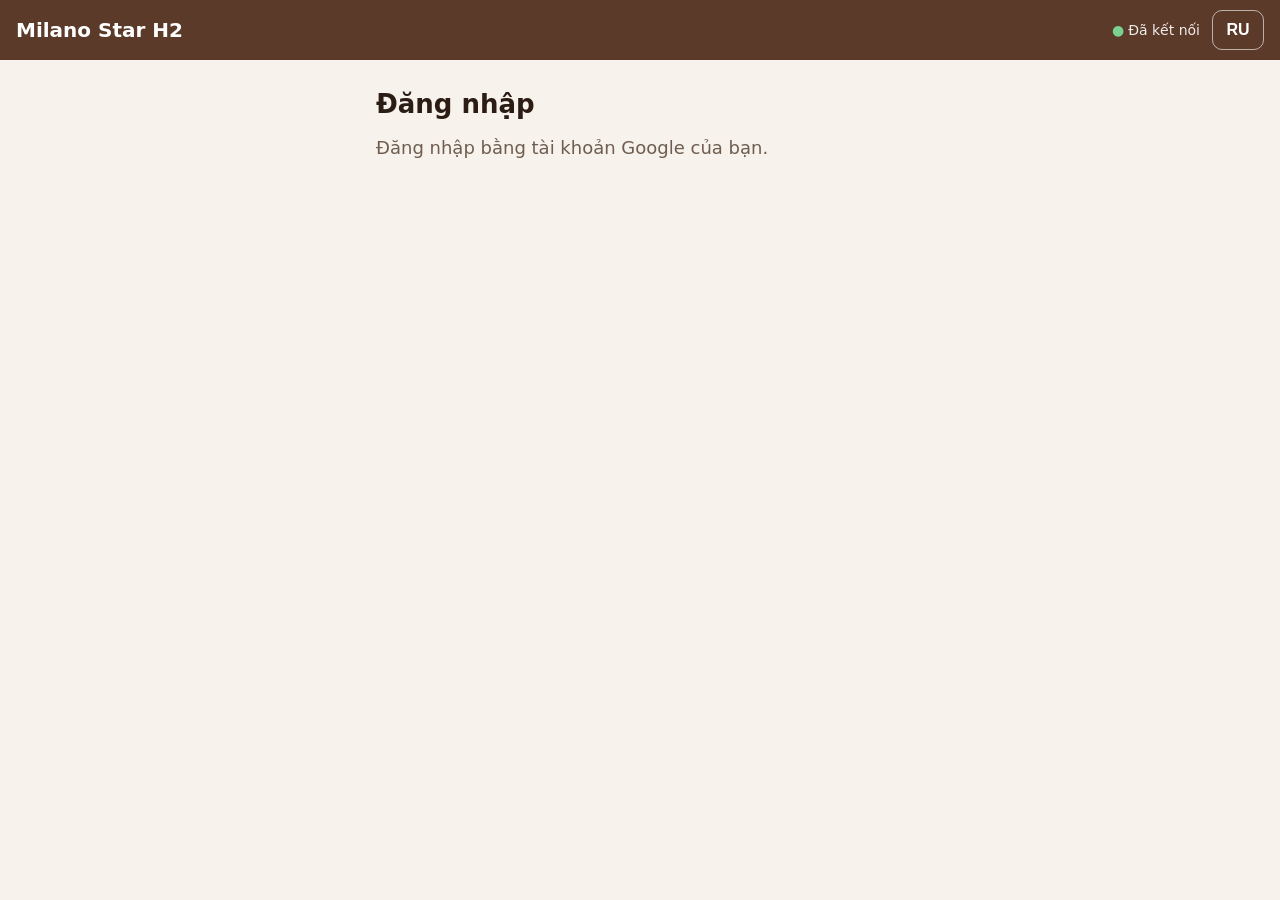
==== index.html @ 1267f37f "Payer for personal money, cash-take for all staff, popular items first, auto-update of installed app" ====
<!doctype html>
<html lang="vi">
<head>
  <meta charset="utf-8">
  <meta name="viewport" content="width=device-width, initial-scale=1, viewport-fit=cover">
  <title>Milano Star H2</title>
  <meta name="theme-color" content="#5b3a29">
  <meta name="apple-mobile-web-app-capable" content="yes">
  <meta name="mobile-web-app-capable" content="yes">
  <meta name="apple-mobile-web-app-title" content="Milano Star">
  <link rel="manifest" href="manifest.webmanifest">
  <link rel="icon" href="icon.svg" type="image/svg+xml">
  <meta http-equiv="Cache-Control" content="no-cache">
  <link rel="stylesheet" href="styles.css?v=202611111610">
  <script src="config.js?v=202611111610"></script>
  <script src="https://accounts.google.com/gsi/client" async defer></script>
  <script src="app.js?v=202611111610" defer></script>
</head>
<body>
  <button id="updateBar" class="update-bar" type="button" hidden></button>
  <header class="topbar">
    <div class="brand">Milano Star H2</div>
    <div class="who-top" id="whoTop"></div>
    <div class="conn" id="conn" aria-live="polite"></div>
    <button id="langBtn" class="lang" type="button"></button>
  </header>

  <main>
    <section id="screen-loading" class="screen">
      <p class="muted" data-i18n="loading"></p>
      <button id="retryBootBtn" class="btn" type="button" hidden data-i18n="retry"></button>
    </section>

    <section id="screen-config" class="screen" hidden>
      <h1 data-i18n="configTitle"></h1>
      <p data-i18n="configText"></p>
    </section>

    <section id="screen-login" class="screen" hidden>
      <h1 data-i18n="signInTitle"></h1>
      <p class="muted" data-i18n="signInText"></p>
      <div id="inAppNote" class="note" hidden>
        <p data-i18n="inAppText"></p>
        <a id="openBrowserBtn" class="btn btn-primary link-btn" hidden data-i18n="openInChrome"></a>
        <button id="copyLinkBtn" class="btn link-btn" type="button" data-i18n="copyLink"></button>
      </div>
      <div id="gsiButton" class="gsi"></div>
      <p id="loginError" class="error" hidden></p>
    </section>

    <section id="screen-pending" class="screen" hidden>
      <div class="badge">⏳</div>
      <h1 data-i18n="pendingTitle"></h1>
      <p data-i18n="pendingText"></p>
      <p class="who" id="pendingWho"></p>
      <button id="checkAgainBtn" class="btn btn-primary" type="button" data-i18n="checkAgain"></button>
      <button class="btn btn-ghost js-logout" type="button" data-i18n="logout"></button>
    </section>

    <section id="screen-blocked" class="screen" hidden>
      <div class="badge">⛔</div>
      <h1 data-i18n="blockedTitle"></h1>
      <p data-i18n="blockedText"></p>
      <button class="btn btn-ghost js-logout" type="button" data-i18n="logout"></button>
    </section>

    <!-- Основное приложение (после одобрения) -->
    <section id="screen-app" class="screen app" hidden>

      <div id="view-sell" class="view">
        <div id="shiftGate" class="card gate" hidden></div>
        <div id="catBar" class="cat-bar" role="tablist"></div>
        <div id="productGrid" class="grid"></div>
        <p id="noProducts" class="muted" hidden data-i18n="noProducts"></p>
      </div>

      <div id="view-receipts" class="view" hidden>
        <div class="row-head">
          <h1 data-i18n="receiptsTitle"></h1>
          <button id="reloadSalesBtn" class="btn btn-small" type="button" data-i18n="refresh"></button>
        </div>
        <div class="seg" role="tablist">
          <button id="dayToday" class="seg-btn active" type="button" data-i18n="today"></button>
          <button id="dayYesterday" class="seg-btn" type="button" data-i18n="yesterday"></button>
        </div>
        <p id="salesScope" class="muted small"></p>
        <div id="salesTotals" class="stats"></div>
        <div id="salesList" class="list"></div>
      </div>

      <div id="view-more" class="view" hidden>
        <h1 id="homeHello"></h1>
        <p class="role-chip" id="homeRole"></p>
        <div id="shiftCard" class="card"></div>
        <button id="cashDayBtn" class="btn btn-primary" type="button" hidden data-i18n="cashDayTitle"></button>
        <button id="helpBtn" class="btn btn-primary" type="button" data-i18n="helpTitle"></button>
        <button id="productsBtn" class="btn" type="button" hidden data-i18n="productsTitle"></button>
        <button id="usersBtn" class="btn" type="button" hidden data-i18n="usersTitle"></button>
        <button id="pingBtn" class="btn" type="button" data-i18n="testAccess"></button>
        <p id="pingResult" class="result" hidden></p>
        <button id="logoutAllBtn" class="btn btn-ghost" type="button" data-i18n="logoutAll"></button>
        <button class="btn btn-ghost js-logout" type="button" data-i18n="logout"></button>
        <button id="appUpdateBtn" class="btn btn-ghost" type="button" data-i18n="appUpdate"></button>
        <p class="muted small" id="appVersionLine"></p>
        <p class="muted small" id="versionLine"></p>
      </div>

      <div id="view-users" class="view" hidden>
        <button class="btn btn-ghost btn-small js-back-more" type="button" data-i18n="back"></button>
        <div class="row-head">
          <h1 data-i18n="usersTitle"></h1>
          <button id="reloadUsersBtn" class="btn btn-small" type="button" data-i18n="refresh"></button>
        </div>
        <div id="usersList" class="list"></div>
      </div>

      <div id="view-cashday" class="view" hidden>
        <button class="btn btn-ghost btn-small js-back-more" type="button" data-i18n="back"></button>
        <div class="row-head">
          <h1 data-i18n="cashDayTitle"></h1>
          <button id="reloadCashDayBtn" class="btn btn-small" type="button" data-i18n="refresh"></button>
        </div>
        <div id="cashDayDates" class="cat-bar"></div>
        <div id="cashDayBody" class="list"></div>
      </div>

      <div id="view-help" class="view" hidden>
        <button class="btn btn-ghost btn-small js-back-more" type="button" data-i18n="back"></button>
        <h1 data-i18n="helpTitle"></h1>
        <div id="helpBody" class="list"></div>
      </div>

      <div id="view-owner" class="view viz-root" hidden>
        <div class="seg" role="tablist">
          <button id="segDash" class="seg-btn active" type="button" data-i18n="dashboard"></button>
          <button id="segExp" class="seg-btn" type="button" data-i18n="expensesTitle"></button>
          <button id="segStock" class="seg-btn" type="button" data-i18n="stockTitle"></button>
          <button id="segBak" class="seg-btn" type="button" data-i18n="backupsTitle"></button>
        </div>
        <div id="periodBar" class="cat-bar" role="tablist"></div>
        <p id="periodLine" class="muted small"></p>
        <div id="dashBody" class="view"></div>
        <div id="expBody" class="view" hidden></div>
        <div id="stockBody" class="view" hidden></div>
        <div id="bakBody" class="view" hidden></div>
      </div>

      <div id="view-products" class="view" hidden>
        <button class="btn btn-ghost btn-small js-back-more" type="button" data-i18n="back"></button>
        <div class="row-head">
          <h1 data-i18n="productsTitle"></h1>
          <button id="addProductBtn" class="btn btn-small btn-primary" type="button" data-i18n="addProduct"></button>
        </div>
        <p class="muted small" data-i18n="productsHint"></p>
        <div id="productsAdminList" class="list"></div>
      </div>
    </section>
  </main>

  <!-- Корзина (видна на экране продажи) -->
  <div id="cartPanel" class="cart" hidden>
    <div id="cartLines" class="cart-lines" hidden></div>
    <div class="cart-bar">
      <button id="cartToggle" class="cart-summary" type="button">
        <span id="cartCount"></span>
        <strong id="cartTotal"></strong>
      </button>
      <button id="cartClear" class="btn btn-small btn-ghost" type="button" data-i18n="clear"></button>
    </div>
    <div id="cartActions" class="cart-actions">
      <button id="payCashBtn" class="btn btn-primary" type="button" data-i18n="payCash"></button>
      <button id="payQrBtn" class="btn btn-primary" type="button" data-i18n="payQr"></button>
    </div>
  </div>

  <nav id="tabbar" class="tabbar" hidden>
    <button class="tab active" type="button" data-view="sell"><span>🛒</span><span data-i18n="tabSell"></span></button>
    <button class="tab" type="button" data-view="receipts"><span>🧾</span><span data-i18n="tabReceipts"></span></button>
    <button id="ownerTab" class="tab" type="button" data-view="owner" hidden><span>📊</span><span data-i18n="tabOwner"></span></button>
    <button class="tab" type="button" data-view="more"><span>☰</span><span data-i18n="tabMore"></span></button>
  </nav>

  <div id="modalRoot"></div>
  <div id="toast" class="toast" role="status" hidden></div>
</body>
</html>
---- styles.css ----
:root {
  --bg: #f7f2ec;
  --surface: #ffffff;
  --text: #2b1d14;
  --muted: #6f5d50;
  --brand: #5b3a29;
  --brand-text: #ffffff;
  --accent: #c9822b;
  --ok: #1f7a3f;
  --ok-bg: #e5f4ea;
  --warn-bg: #fff4dc;
  --danger: #b3261e;
  --danger-bg: #fce8e6;
  --border: #e3d6ca;
  --radius: 16px;
}

@media (prefers-color-scheme: dark) {
  :root {
    --bg: #1b1410;
    --surface: #2a1f19;
    --text: #f3e9e0;
    --muted: #bfae9f;
    --brand: #8a5a3c;
    --accent: #e0a050;
    --ok: #6fd393;
    --ok-bg: #1d3426;
    --warn-bg: #3a2e15;
    --danger: #ff8a80;
    --danger-bg: #3d1f1c;
    --border: #45352b;
  }
}

* { box-sizing: border-box; }

html, body {
  margin: 0;
  background: var(--bg);
  color: var(--text);
  font-family: system-ui, -apple-system, "Segoe UI", Roboto, "Noto Sans", sans-serif;
  font-size: 18px;
  line-height: 1.45;
  -webkit-text-size-adjust: 100%;
}

.topbar {
  position: sticky;
  top: 0;
  z-index: 5;
  display: flex;
  align-items: center;
  gap: 12px;
  padding: calc(10px + env(safe-area-inset-top)) 16px 10px;
  background: var(--brand);
  color: var(--brand-text);
}
.brand { font-weight: 700; font-size: 20px; flex: 1; }
.conn { font-size: 14px; opacity: .9; white-space: nowrap; }
.conn::before { content: "●"; margin-right: 4px; color: #7ee29e; }
.conn.offline::before { color: #ff8a80; }
.lang {
  border: 1px solid rgba(255,255,255,.6);
  background: transparent;
  color: inherit;
  border-radius: 10px;
  min-width: 52px;
  min-height: 40px;
  font-size: 16px;
  font-weight: 600;
}

main { max-width: 560px; margin: 0 auto; padding: 20px 16px 48px; }
.screen { display: flex; flex-direction: column; gap: 14px; }
.screen[hidden] { display: none; }
h1 { font-size: 26px; margin: 8px 0 0; line-height: 1.25; }
p { margin: 0; }
.muted { color: var(--muted); }

.btn {
  min-height: 56px;
  padding: 12px 20px;
  border-radius: var(--radius);
  border: 1px solid var(--border);
  background: var(--surface);
  color: var(--text);
  font-size: 19px;
  font-weight: 600;
  cursor: pointer;
  touch-action: manipulation;
}
.btn:disabled { opacity: .55; cursor: progress; }
.btn-primary { background: var(--brand); border-color: var(--brand); color: var(--brand-text); }
.btn-ghost { background: transparent; }
.btn-danger { color: var(--danger); border-color: var(--danger); background: transparent; }
.btn-small { min-height: 44px; font-size: 16px; padding: 8px 14px; align-self: flex-start; }

.link-btn { display: flex; align-items: center; justify-content: center; text-decoration: none; margin-top: 10px; width: 100%; }
#inAppNote { display: flex; flex-direction: column; }
#inAppNote[hidden] { display: none; }
.gsi { min-height: 48px; display: flex; justify-content: flex-start; }
.error { color: var(--danger); background: var(--danger-bg); padding: 12px; border-radius: 12px; }
.result { padding: 12px; border-radius: 12px; background: var(--ok-bg); color: var(--ok); }
.result.bad { background: var(--danger-bg); color: var(--danger); }
.note { background: var(--warn-bg); padding: 12px; border-radius: 12px; font-size: 16px; }
.who { color: var(--muted); font-size: 16px; word-break: break-all; }
.badge { font-size: 44px; }
.role-chip {
  align-self: flex-start;
  background: var(--surface);
  border: 1px solid var(--border);
  border-radius: 999px;
  padding: 4px 14px;
  font-size: 16px;
}

.list { display: flex; flex-direction: column; gap: 12px; }
.card {
  background: var(--surface);
  border: 1px solid var(--border);
  border-radius: var(--radius);
  padding: 14px;
  display: flex;
  flex-direction: column;
  gap: 8px;
}
.card .name { font-weight: 700; font-size: 19px; }
.card .meta { color: var(--muted); font-size: 15px; word-break: break-all; }
.card .row { display: flex; flex-wrap: wrap; gap: 8px; }
.card .row .btn { min-height: 48px; font-size: 16px; flex: 1 1 auto; }
.status { font-size: 14px; font-weight: 700; border-radius: 8px; padding: 2px 8px; align-self: flex-start; }
.status-pending { background: var(--warn-bg); }
.status-active { background: var(--ok-bg); color: var(--ok); }
.status-blocked { background: var(--danger-bg); color: var(--danger); }
select {
  min-height: 48px;
  font-size: 17px;
  border-radius: 12px;
  border: 1px solid var(--border);
  background: var(--bg);
  color: var(--text);
  padding: 0 10px;
  flex: 1 1 160px;
}

.toast {
  position: fixed;
  left: 16px;
  right: 16px;
  bottom: calc(16px + env(safe-area-inset-bottom));
  max-width: 528px;
  margin: 0 auto;
  background: var(--text);
  color: var(--bg);
  padding: 14px 16px;
  border-radius: 14px;
  font-size: 17px;
  box-shadow: 0 6px 24px rgba(0,0,0,.25);
  z-index: 30;
}

/* ---------- Этап 3: касса ---------- */
.who-top { font-size: 14px; opacity: .9; max-width: 30vw; overflow: hidden; text-overflow: ellipsis; white-space: nowrap; }
.small { font-size: 15px; }
body.in-app main { padding-bottom: 260px; }
.view { display: flex; flex-direction: column; gap: 12px; }
.view[hidden] { display: none; }
.row-head { display: flex; align-items: center; justify-content: space-between; gap: 12px; }
.row-head h1 { margin: 0; }

.mode-bar {
  display: flex; align-items: center; justify-content: space-between; gap: 8px;
  background: var(--warn-bg); border-radius: 12px; padding: 8px 12px; font-weight: 700;
}
.mode-bar[hidden] { display: none; }

.cat-bar {
  display: flex; gap: 8px; overflow-x: auto; padding: 2px 16px 6px; margin: 0 -16px;
  scrollbar-width: none; -webkit-overflow-scrolling: touch;
}
.cat-bar::-webkit-scrollbar { display: none; }
.cat-bar[hidden], p[hidden] { display: none; }
.cat {
  flex: 0 0 auto; min-height: 44px; padding: 8px 14px; border-radius: 999px;
  border: 1px solid var(--border); background: var(--surface); color: var(--text);
  font-size: 16px; font-weight: 600; white-space: nowrap;
}
.cat.active { background: var(--brand); border-color: var(--brand); color: var(--brand-text); }

.grid { display: grid; grid-template-columns: repeat(2, minmax(0, 1fr)); gap: 10px; }
@media (min-width: 520px) { .grid { grid-template-columns: repeat(3, minmax(0, 1fr)); } }
.tile {
  position: relative; min-height: 92px; padding: 12px; border-radius: var(--radius);
  border: 1px solid var(--border); background: var(--surface); color: var(--text);
  text-align: left; display: flex; flex-direction: column; justify-content: space-between; gap: 6px;
  font-size: 17px; font-weight: 600; line-height: 1.25; touch-action: manipulation;
}
.tile:active { transform: scale(.98); }
.tile .price { color: var(--accent); font-weight: 800; font-size: 18px; }
.tile .ico { font-size: 34px; line-height: 1; }
.tile .nm { flex: 1; }
.tile .qty-badge {
  position: absolute; top: 8px; right: 8px; min-width: 28px; height: 28px; border-radius: 14px;
  background: var(--brand); color: var(--brand-text); font-size: 15px;
  display: flex; align-items: center; justify-content: center; padding: 0 6px;
}

.cart {
  position: fixed; left: 0; right: 0; bottom: calc(64px + env(safe-area-inset-bottom)); z-index: 6;
  background: var(--surface); border-top: 1px solid var(--border); box-shadow: 0 -6px 20px rgba(0,0,0,.12);
  padding: 10px 16px; max-height: 70vh; display: flex; flex-direction: column; gap: 8px;
}
.cart[hidden] { display: none; }
.cart > * { max-width: 560px; width: 100%; margin: 0 auto; }
.cart-lines { overflow-y: auto; display: flex; flex-direction: column; gap: 6px; }
.cart-lines[hidden] { display: none; }
.cart-line { display: flex; align-items: center; gap: 8px; }
.cart-line .nm { flex: 1; min-width: 0; font-size: 16px; }
.cart-line .nm small { display: block; color: var(--muted); font-size: 14px; }
.qbtn {
  width: 44px; height: 44px; border-radius: 12px; border: 1px solid var(--border);
  background: var(--bg); color: var(--text); font-size: 22px; font-weight: 700;
}
.cart-line .q { min-width: 26px; text-align: center; font-weight: 700; font-size: 18px; }
.cart-bar { display: flex; align-items: center; gap: 8px; }
.cart-summary {
  flex: 1; display: flex; justify-content: space-between; align-items: center; gap: 8px;
  min-height: 48px; padding: 6px 12px; border-radius: 12px; border: 1px solid var(--border);
  background: var(--bg); color: var(--text); font-size: 17px;
}
.cart-summary strong { font-size: 22px; }
.cart-actions { display: grid; grid-template-columns: 1fr 1fr; gap: 8px; }
.cart-actions .btn { min-height: 58px; padding: 8px; font-size: 19px; }
.cart-actions .wide { grid-column: 1 / -1; }
.cart-actions .btn[hidden] { display: none; }

.tabbar {
  position: fixed; left: 0; right: 0; bottom: 0; z-index: 7; display: flex;
  background: var(--surface); border-top: 1px solid var(--border);
  padding-bottom: env(safe-area-inset-bottom);
}
.tabbar[hidden] { display: none; }
.tab {
  position: relative; flex: 1; min-height: 64px; border: 0; background: transparent; color: var(--muted);
  display: flex; flex-direction: column; align-items: center; justify-content: center; gap: 2px;
  font-size: 13px; font-weight: 600;
}
.tab span:first-child { font-size: 22px; }
.tab.active { color: var(--brand); }
@media (prefers-color-scheme: dark) { .tab.active { color: var(--accent); } }
.badge-n {
  position: absolute; top: 6px; left: calc(50% + 8px); min-width: 20px; height: 20px; border-radius: 10px;
  background: var(--danger); color: #fff; font-size: 12px; display: flex; align-items: center; justify-content: center; padding: 0 5px;
}
.badge-n[hidden] { display: none; }

.seg { display: flex; gap: 6px; }
.seg-btn {
  flex: 1; min-height: 44px; border-radius: 12px; border: 1px solid var(--border);
  background: var(--surface); color: var(--text); font-size: 16px; font-weight: 600;
}
.seg-btn.active { background: var(--brand); color: var(--brand-text); border-color: var(--brand); }
#view-owner .seg { flex-wrap: wrap; }
#view-owner .seg-btn { flex: 1 1 40%; }
.lvl { font-size: 26px; font-weight: 800; }
.lvl.bad { color: var(--danger); }
.lvl.unknown { color: var(--muted); font-size: 18px; }
.link-row { display: flex; align-items: center; gap: 8px; }
.link-row label.check { flex: 1; }
.link-row input.inp { width: 80px; flex: 0 0 80px; }

.stats { display: grid; grid-template-columns: 1fr 1fr; gap: 8px; }
.stat { background: var(--surface); border: 1px solid var(--border); border-radius: 14px; padding: 10px 12px; }
.stat .k { color: var(--muted); font-size: 14px; }
.stat .v { font-size: 22px; font-weight: 800; }
.stat.big { grid-column: 1 / -1; }
.stat.big .v { font-size: 28px; }

.rc-head { display: flex; justify-content: space-between; gap: 8px; align-items: baseline; }
.rc-head .amt { font-weight: 800; font-size: 19px; white-space: nowrap; }
.pill { font-size: 13px; font-weight: 700; border-radius: 8px; padding: 2px 8px; background: var(--bg); border: 1px solid var(--border); }
.pill.cash { background: var(--ok-bg); color: var(--ok); border-color: transparent; }
.pill.qr { background: #e3ecff; color: #1d4ed8; border-color: transparent; }
@media (prefers-color-scheme: dark) { .pill.qr { background: #1c2a4d; color: #9db8ff; } }
.pill.draft { background: var(--warn-bg); border-color: transparent; }
.pill.off { background: var(--danger-bg); color: var(--danger); border-color: transparent; }
.items-mini { color: var(--muted); font-size: 15px; }
.item-row { display: flex; align-items: center; gap: 8px; }
.item-row .nm { flex: 1; min-width: 0; }
.item-row .x {
  width: 44px; height: 44px; border-radius: 12px; border: 1px solid var(--border);
  background: transparent; color: var(--danger); font-size: 20px;
}

/* ---------- Дашборд (палитра проверена валидатором: синий / бирюзовый / оранжевый) ---------- */
.viz-root {
  --series-1: #2a78d6;   /* наличные, выручка */
  --series-2: #1baf7a;   /* QR */
  --series-3: #eb6834;   /* расходы */
  --grid: #e7ded5;
}
@media (prefers-color-scheme: dark) {
  .viz-root { --series-1: #3987e5; --series-2: #199e70; --series-3: #d95926; --grid: #3a2d25; }
}
.tab[hidden] { display: none; }
.kpis { display: grid; grid-template-columns: 1fr 1fr; gap: 8px; }
.kpi { background: var(--surface); border: 1px solid var(--border); border-radius: 14px; padding: 10px 12px; min-width: 0; }
.kpi .k { color: var(--muted); font-size: 14px; }
.kpi .v { font-size: 21px; font-weight: 800; overflow-wrap: anywhere; }
.kpi .s { color: var(--muted); font-size: 13px; }
.kpi.hero { grid-column: 1 / -1; }
.kpi.hero .v { font-size: 32px; }
.chart-card { background: var(--surface); border: 1px solid var(--border); border-radius: 16px; padding: 12px; display: flex; flex-direction: column; gap: 8px; }
.chart-card h3 { margin: 0; font-size: 17px; }
.chart-card svg { width: 100%; height: auto; display: block; touch-action: manipulation; }
.chart-card .detail { min-height: 22px; font-size: 15px; color: var(--text); }
.legend { display: flex; flex-wrap: wrap; gap: 12px; font-size: 14px; color: var(--muted); }
.legend i { display: inline-block; width: 12px; height: 12px; border-radius: 3px; margin-right: 6px; vertical-align: -1px; }
.hbar { display: flex; flex-direction: column; gap: 3px; }
.hbar .lbl { display: flex; justify-content: space-between; gap: 8px; font-size: 15px; }
.hbar .lbl b { white-space: nowrap; }
.hbar .track { height: 10px; border-radius: 0 4px 4px 0; background: transparent; }
.hbar .fill { height: 10px; border-radius: 0 4px 4px 0; min-width: 2px; }
.note-sm { font-size: 14px; color: var(--muted); }
.exp-kind { display: grid; grid-template-columns: 1fr 1fr; gap: 8px; }
.exp-kind .btn, .chips .btn.sel { min-height: 48px; font-size: 16px; }
.btn.sel { background: var(--brand); color: var(--brand-text); border-color: var(--brand); }
.modal input[type=date].inp { padding: 0 8px; }

/* ---------- Этап 4: смены и касса дня ---------- */
.gate { gap: 12px; text-align: center; padding: 22px 16px; }
.gate[hidden] { display: none; }
.gate .big { font-size: 44px; }
.gate .btn { min-height: 64px; font-size: 21px; }
.calc { display: flex; flex-direction: column; gap: 6px; }
.calc .ln { display: flex; justify-content: space-between; gap: 8px; font-size: 16px; }
.calc .ln b { white-space: nowrap; }
.calc .ln.total { border-top: 1px solid var(--border); padding-top: 8px; font-size: 19px; font-weight: 800; }
.diff-ok { color: var(--ok); font-weight: 800; }
.diff-bad { color: var(--danger); font-weight: 800; }
.voided-card { opacity: .6; }
.voided-card .amt { text-decoration: line-through; }
.warn-box { background: var(--warn-bg); border-radius: 12px; padding: 10px 12px; font-size: 15px; }

.update-bar {
  position: sticky; top: 0; z-index: 8; width: 100%; border: 0; min-height: 48px; padding: 10px 16px;
  background: var(--accent); color: #fff; font-size: 16px; font-weight: 700; text-align: center;
}
.update-bar[hidden] { display: none; }

/* Модальные окна */
.modal-back {
  position: fixed; inset: 0; z-index: 20; background: rgba(0,0,0,.45);
  display: flex; align-items: flex-end; justify-content: center; padding: 16px;
  padding-bottom: calc(16px + env(safe-area-inset-bottom));
}
@media (min-width: 600px) { .modal-back { align-items: center; } }
.modal {
  width: 100%; max-width: 520px; max-height: 88vh; overflow-y: auto;
  background: var(--surface); color: var(--text); border-radius: 20px; padding: 18px;
  display: flex; flex-direction: column; gap: 12px;
}
.modal h2 { margin: 0; font-size: 22px; }
.modal .big-amount { font-size: 36px; font-weight: 800; text-align: center; }
.modal .btns { display: flex; flex-direction: column; gap: 8px; }
.modal label { display: flex; flex-direction: column; gap: 4px; font-size: 15px; color: var(--muted); }
.modal label.check { flex-direction: row; align-items: center; gap: 10px; color: var(--text); font-size: 17px; }
.modal input.inp {
  min-height: 48px; font-size: 18px; border-radius: 12px; border: 1px solid var(--border);
  background: var(--bg); color: var(--text); padding: 0 12px; width: 100%;
}
.modal input[type=checkbox] { width: 24px; height: 24px; }
.chips { display: flex; flex-wrap: wrap; gap: 8px; }
.chips .btn { min-height: 48px; flex: 1 1 30%; }
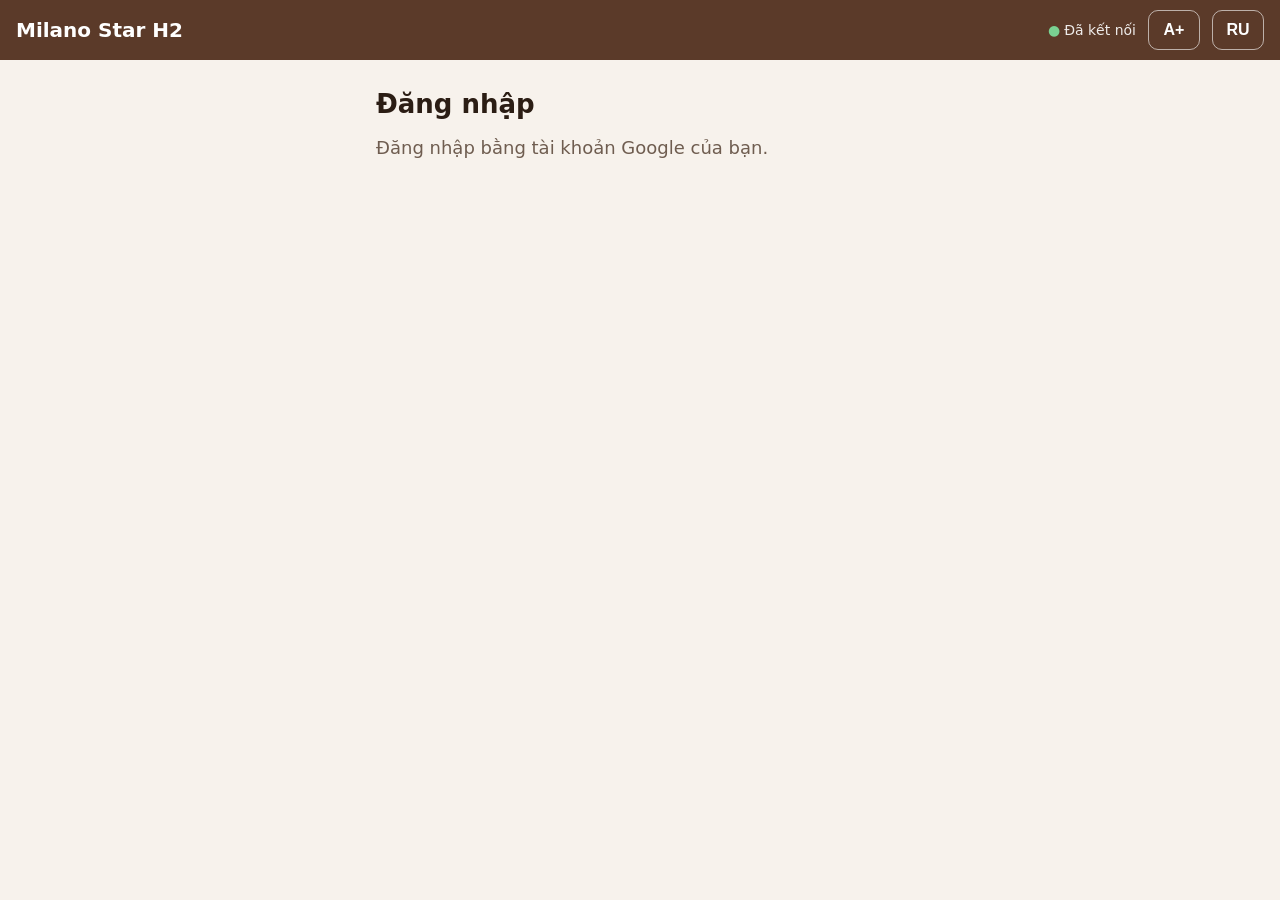
==== commit d954b2a0: "Карточки +/−, крупный шрифт, оплата позже Co-Authored-By: Claude Opus 5.5 <noreply@anthropic.com>" ====
--- a/index.html
+++ b/index.html
@@ -11,10 +11,10 @@
   <link rel="manifest" href="manifest.webmanifest">
   <link rel="icon" href="icon.svg" type="image/svg+xml">
   <meta http-equiv="Cache-Control" content="no-cache">
-  <link rel="stylesheet" href="styles.css?v=202611111610">
-  <script src="config.js?v=202611111610"></script>
+  <link rel="stylesheet" href="styles.css?v=202611120739">
+  <script src="config.js?v=202611120739"></script>
   <script src="https://accounts.google.com/gsi/client" async defer></script>
-  <script src="app.js?v=202611111610" defer></script>
+  <script src="app.js?v=202611120739" defer></script>
 </head>
 <body>
   <button id="updateBar" class="update-bar" type="button" hidden></button>
@@ -22,6 +22,7 @@
     <div class="brand">Milano Star H2</div>
     <div class="who-top" id="whoTop"></div>
     <div class="conn" id="conn" aria-live="polite"></div>
+    <button id="bigBtn" class="lang big-btn" type="button" aria-pressed="false">A+</button>
     <button id="langBtn" class="lang" type="button"></button>
   </header>
 
@@ -66,6 +67,7 @@
 
     <!-- Основное приложение (после одобрения) -->
     <section id="screen-app" class="screen app" hidden>
+      <button id="backBar" class="back-bar" type="button" hidden data-i18n="back"></button>
 
       <div id="view-sell" class="view">
         <div id="shiftGate" class="card gate" hidden></div>
@@ -84,6 +86,7 @@
           <button id="dayYesterday" class="seg-btn" type="button" data-i18n="yesterday"></button>
         </div>
         <p id="salesScope" class="muted small"></p>
+        <div id="openOrders" class="list" hidden></div>
         <div id="salesTotals" class="stats"></div>
         <div id="salesList" class="list"></div>
       </div>
@@ -170,6 +173,8 @@
     <div id="cartActions" class="cart-actions">
       <button id="payCashBtn" class="btn btn-primary" type="button" data-i18n="payCash"></button>
       <button id="payQrBtn" class="btn btn-primary" type="button" data-i18n="payQr"></button>
+      <button id="laterBtn" class="btn btn-second" type="button" data-i18n="laterBtn"></button>
+      <button id="freeBtn" class="btn btn-second" type="button" data-i18n="freeBtn"></button>
     </div>
   </div>
 
--- a/styles.css
+++ b/styles.css
@@ -342,6 +342,11 @@
 .voided-card .amt { text-decoration: line-through; }
 .warn-box { background: var(--warn-bg); border-radius: 12px; padding: 10px 12px; font-size: 15px; }
 
+.back-bar {
+  align-self: flex-start; min-height: 44px; padding: 8px 14px; border-radius: 12px;
+  border: 1px solid var(--border); background: var(--surface); color: var(--text); font-size: 16px; font-weight: 700;
+}
+.back-bar[hidden] { display: none; }
 .update-bar {
   position: sticky; top: 0; z-index: 8; width: 100%; border: 0; min-height: 48px; padding: 10px 16px;
   background: var(--accent); color: #fff; font-size: 16px; font-weight: 700; text-align: center;
@@ -372,3 +377,19 @@
 .modal input[type=checkbox] { width: 24px; height: 24px; }
 .chips { display: flex; flex-wrap: wrap; gap: 8px; }
 .chips .btn { min-height: 48px; flex: 1 1 30%; }
+
+/* +/− прямо на карточке товара */
+.tile.in-cart { border-color: var(--brand); box-shadow: inset 0 0 0 1px var(--brand); }
+.tile-qty { display: flex; align-items: center; justify-content: space-between; gap: 6px; margin-top: 2px; }
+.tile-qty .qbtn { min-width: 48px; min-height: 44px; font-size: 24px; font-weight: 800; border-radius: 12px;
+  border: 1px solid var(--border); background: var(--bg); color: var(--text); }
+.tile-qty .q { font-size: 20px; font-weight: 800; min-width: 28px; text-align: center; }
+.tile.in-cart .qty-badge { display: none; }
+
+/* Крупный шрифт (режим для слабовидящих) */
+html.big body { zoom: 1.25; }
+.big-btn { font-weight: 800; }
+.big-btn.on { background: var(--brand-text); color: var(--brand); }
+.cart-actions .btn-second { min-height: 46px; font-size: 16px; }
+html.big .who-top, html.big .conn { display: none; }
+html.big .brand { font-size: 17px; }
